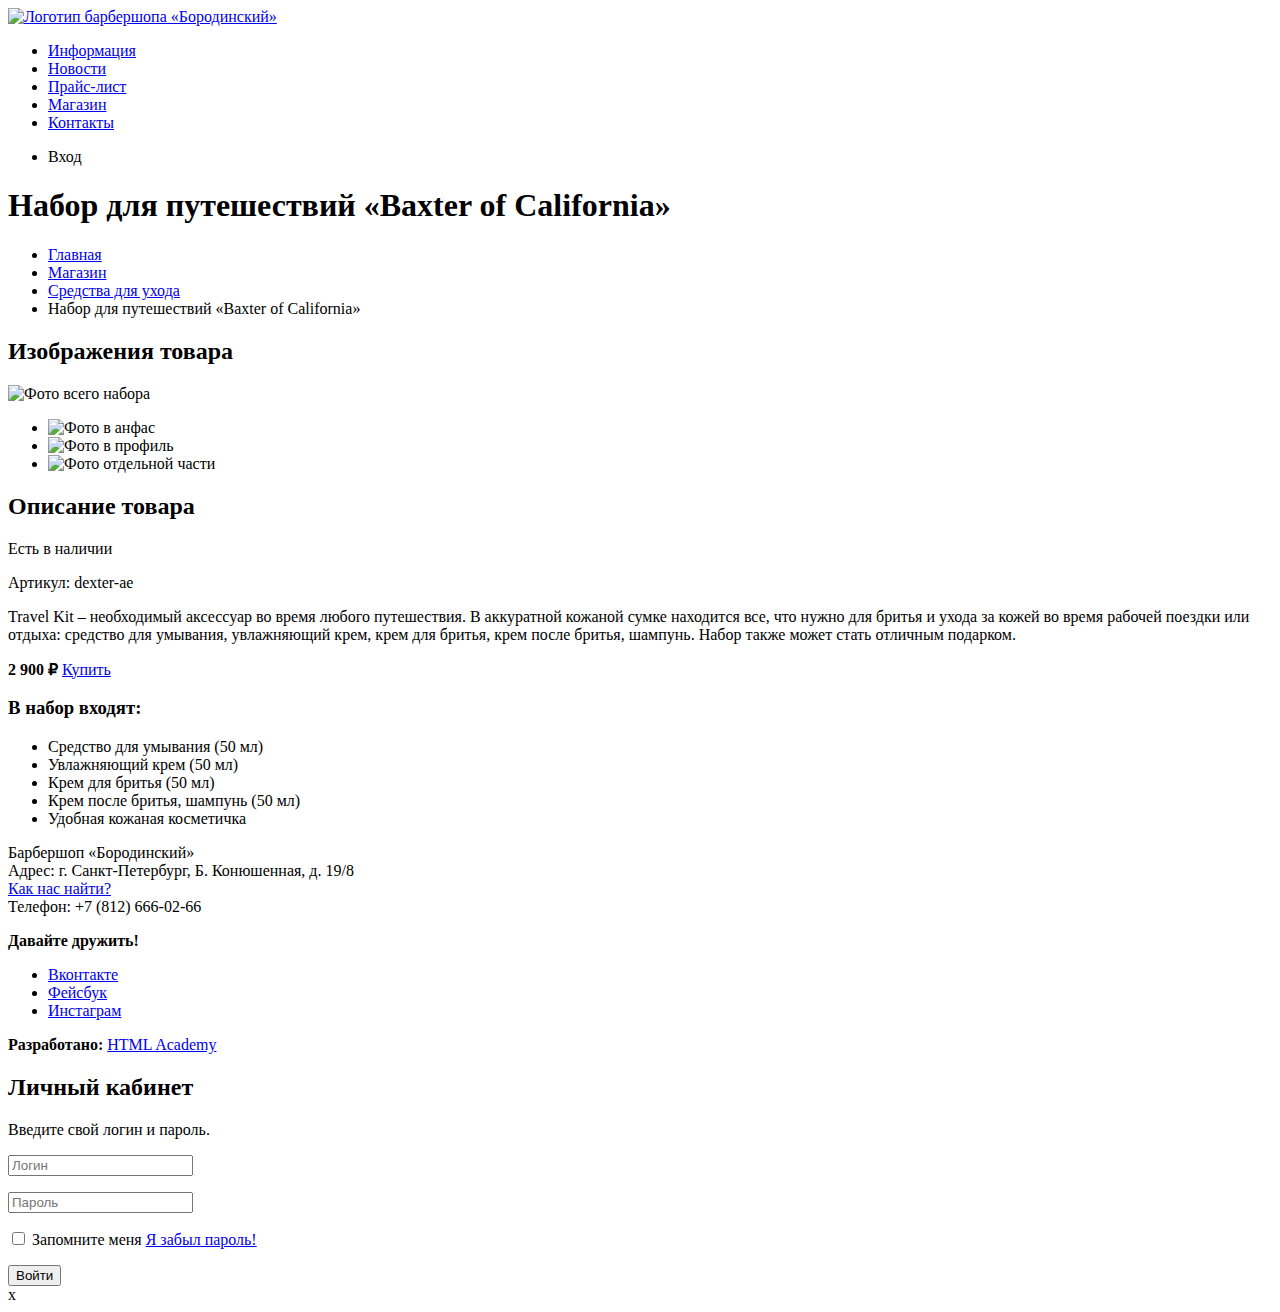
==== catalog-item.html @ 5f7edc68 "Разметка страницы catalog-item.html" ====
<!DOCTYPE html>
<html>
  <head>
    <meta charset="utf-8">
    <title></title>
  </head>
  <body>
    <header class="main-header">
      <nav class="main-navigation">
        <a class="main-header-logo" href="index.html">
          <img src="img/logo.svg" width="111" height="24" alt="Логотип барбершопа «Бородинский»">
        </a>
        <ul class="site-navigation">
          <li><a href="info.html">Информация</a></li>
          <li><a href="news.html">Новости</a></li>
          <li><a href="price.html">Прайс-лист</a></li>
           <li class="site-navigation-current"><a href="catalog.html">Магазин</a></li>
          <li><a href="contacts.html">Контакты</a></li>
        </ul>
        <ul class="user-navigation">
          <li class="login-link">Вход</li>
        </ul>
      </nav>
    </header>
    <main class="container">
      
      <h1 class="page-title">Набор для путешествий «Baxter of California»</h1>
      
      <ul class="breadcrumbs">
        <li><a href="index.html">Главная</a></li>
        <li><a href="#">Магазин</a></li>
        <li><a href="#">Средства для ухода</a></li>
        <li class="breadcrumbs-current">Набор для путешествий «Baxter of California»</li>
      </ul>
      
      <section class="product-photos">
        <h2 class="visually-hidden">Изображения товара</h2>
        <p class="product-photo-full">
          <img src="img/product-big.jpg" width="460" height="498" alt="Фото всего набора">
        </p>
        <ul class="product-photo-preview">
          <li><img src="img/product-small-1.jpg" width="140" height="149" alt="Фото в анфас"></li>
          <li><img src="img/product-small-2.jpg" width="140" height="149" alt="Фото в профиль"></li>
          <li><img src="img/product-small-3.jpg" width="140" height="149" alt="Фото отдельной части"></li>
        </ul>
      </section>
      
      <section class="product-info">
        <h2 class="visually-hidden">Описание товара</h2>
        <p class="product-availability">Есть в наличии</p>
        <p class="product-article">Артикул: dexter-ae</p>
        <p class="product-text">Travel Kit – необходимый аксессуар во время любого путешествия. В аккуратной кожаной сумке находится все, что нужно для бритья и ухода за кожей во время рабочей поездки или отдыха: средство для умывания, увлажняющий крем, крем для бритья, крем после бритья, шампунь. Набор также может стать отличным подарком.</p>
        <p class="product-price">
          <b>2 900 ₽</b>
          <a class="button" href="#">Купить</a>
        </p>
        <h3>В набор входят:</h3>
        <ul>
          <li>Средство для умывания (50 мл)</li>
          <li>Увлажняющий крем (50 мл)</li>
          <li>Крем для бритья (50 мл)</li>
          <li>Крем после бритья, шампунь (50 мл)</li>
          <li>Удобная кожаная косметичка</li>
        </ul>
      </section>
      
      <footer class="main-footer">
        <p class="footer-contacts">
          Барбершоп «Бородинский»<br>
          Адрес: г. Санкт-Петербург, Б. Конюшенная, д. 19/8<br>
          <a href="map.html">Как нас найти?</a><br>
          Телефон: +7 (812) 666-02-66
        </p>
        <div class="footer-social">
          <b>Давайте дружить!</b>
          <ul>
            <li><a class="social-button" href="#">Вконтакте</a></li>
            <li><a class="social-button" href="#">Фейсбук</a></li>
            <li><a class="social-button" href="#">Инстаграм</a></li>
          </ul>
        </div>
        <p class="footer-copyright">
          <b>Разработано:</b> <a class="button" href="https://htmlacademy.ru">HTML Academy</a>
        </p>
      </footer>
      
      <section class="modal modal-login">
        <h2>Личный кабинет</h2>
        <p>Введите свой логин и пароль.</p>
        <form class="login-form" action="https://echo.htmlacademy.ru" method="post">
          <p>
            <input class="login-icon-user" type="text" name="login" placeholder="Логин">
          </p>
          <p>
            <input class="login-icon-password" type="password" name="password" placeholder="Пароль">
          </p>
          <p class="login-password-info">
            <input type="checkbox" name="remember" class="visually-hidden">
            Запомните меня
            <a class="restore" href="#">Я забыл пароль!</a>
          </p>
          <button class="button" type="submit">Войти</button>
        </form>
        <span class="modal-close">x</span>
      </section>
    </main>  
  </body>
</html>
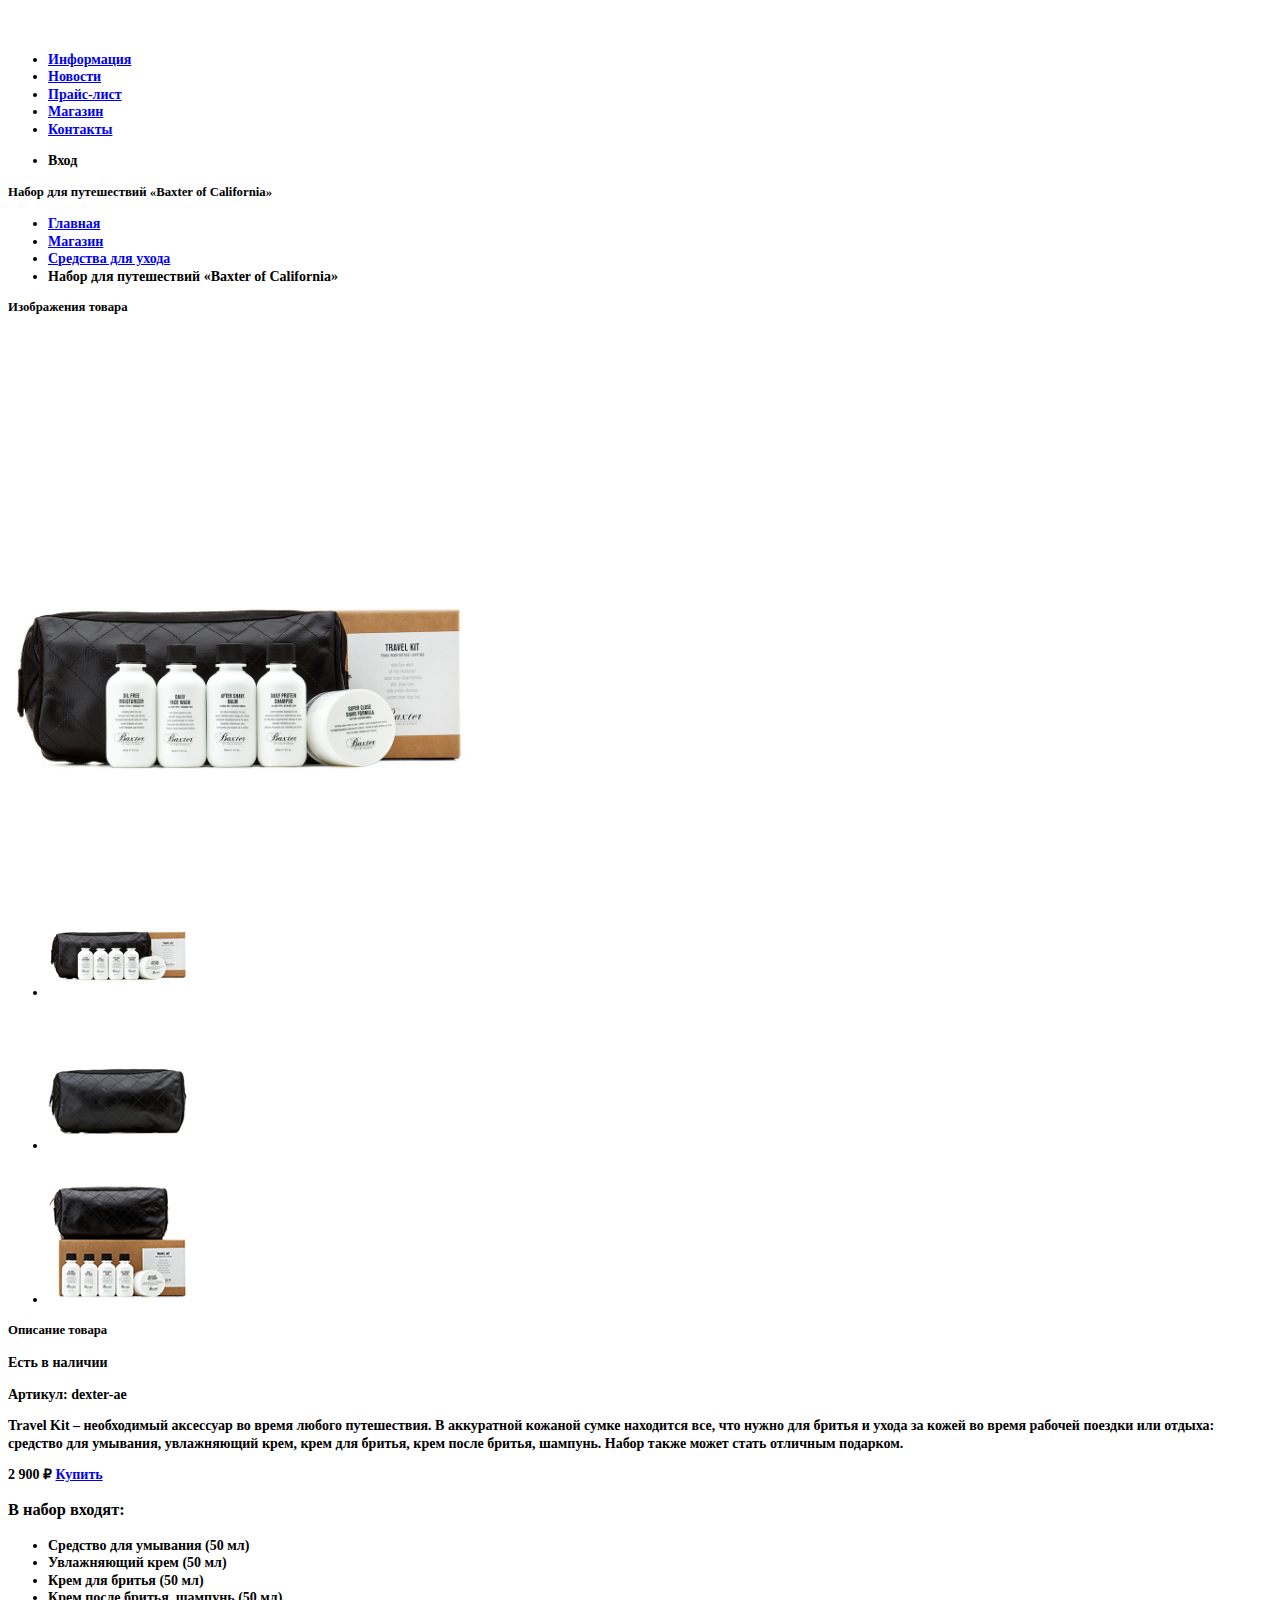
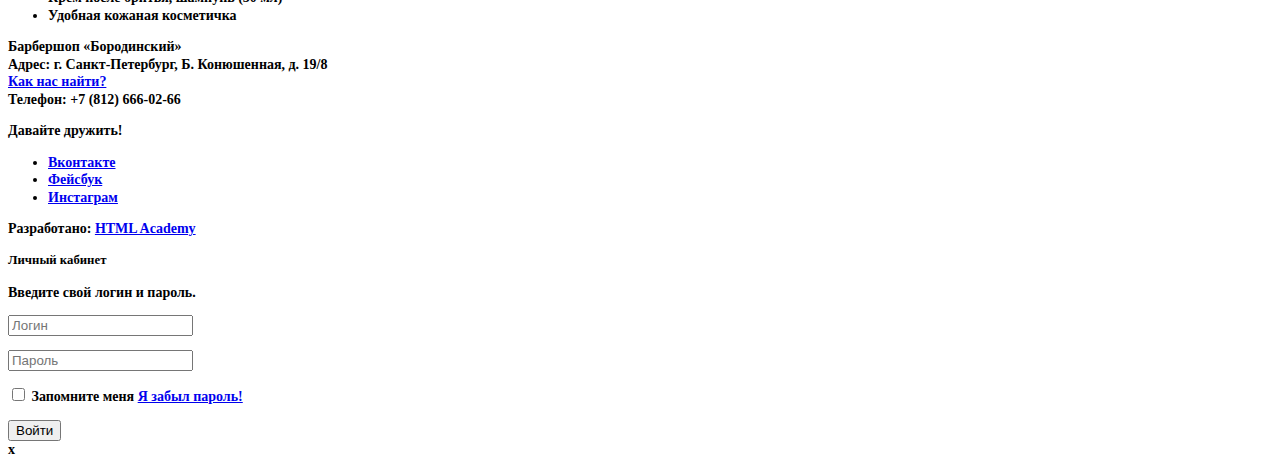
==== commit 4704a498: "задание 3" ====
--- a/catalog-item.html
+++ b/catalog-item.html
@@ -1,8 +1,9 @@
 <!DOCTYPE html>
-<html>
+<html lang="ru">
   <head>
     <meta charset="utf-8">
-    <title></title>
+    <link href="css/style.css" rel="stylesheet">
+    <title>Описание товара</title>
   </head>
   <body>
     <header class="main-header">
@@ -36,12 +37,12 @@
       <section class="product-photos">
         <h2 class="visually-hidden">Изображения товара</h2>
         <p class="product-photo-full">
-          <img src="img/product-big.jpg" width="460" height="498" alt="Фото всего набора">
+          <img src="img/item_1_big.jpg" width="460" height="498" alt="Фото всего набора">
         </p>
         <ul class="product-photo-preview">
-          <li><img src="img/product-small-1.jpg" width="140" height="149" alt="Фото в анфас"></li>
-          <li><img src="img/product-small-2.jpg" width="140" height="149" alt="Фото в профиль"></li>
-          <li><img src="img/product-small-3.jpg" width="140" height="149" alt="Фото отдельной части"></li>
+          <li><img src="img/item_1_small.jpg" width="140" height="149" alt="Фото в анфас"></li>
+          <li><img src="img/item_2_small.jpg" width="140" height="149" alt="Фото в профиль"></li>
+          <li><img src="img/item_3_small.jpg" width="140" height="149" alt="Фото отдельной части"></li>
         </ul>
       </section>
       
--- a/css/style.css
+++ b/css/style.css
@@ -0,0 +1,57 @@
+body {
+	font-size: 14px;
+  	font-family: "PTSans";
+  	color: rgb(0, 0, 0);
+  	font-weight: bold;
+  	line-height: 1.25;
+}
+
+h1, h2 {
+  font-size: 12.757px;
+  font-family: "PTSans";
+  color: rgb(0, 0, 0);
+  font-weight: bold;
+  line-height: 1.4;
+}
+
+.page-title h1 {
+  font-size: 12.757px;
+  font-family: "PTSans";
+  color: rgb(0, 0, 0);
+  font-weight: bold;
+  text-transform: uppercase;
+  line-height: 1.4;
+}
+
+.feature-item h3{
+  font-size: 12.757px;
+  font-family: "PTSans";
+  color: rgb(247, 244, 241);
+  font-weight: bold;
+  line-height: 1.4;
+}
+
+.news h2 {
+  font-size: 12.757px;
+  font-family: "PTSans";
+  color: rgb(0, 0, 0);
+  font-weight: bold;
+  line-height: 1.4;
+}
+
+.gallery h2 {
+  font-size: 12.757px;
+  font-family: "PTSans";
+  color: rgb(0, 0, 0);
+  font-weight: bold;
+  line-height: 1.4;
+}
+
+.appointment h2 {
+  font-size: 12.757px;
+  font-family: "PTSans";
+  color: rgb(0, 0, 0);
+  font-weight: bold;
+  line-height: 1.4;
+}
+
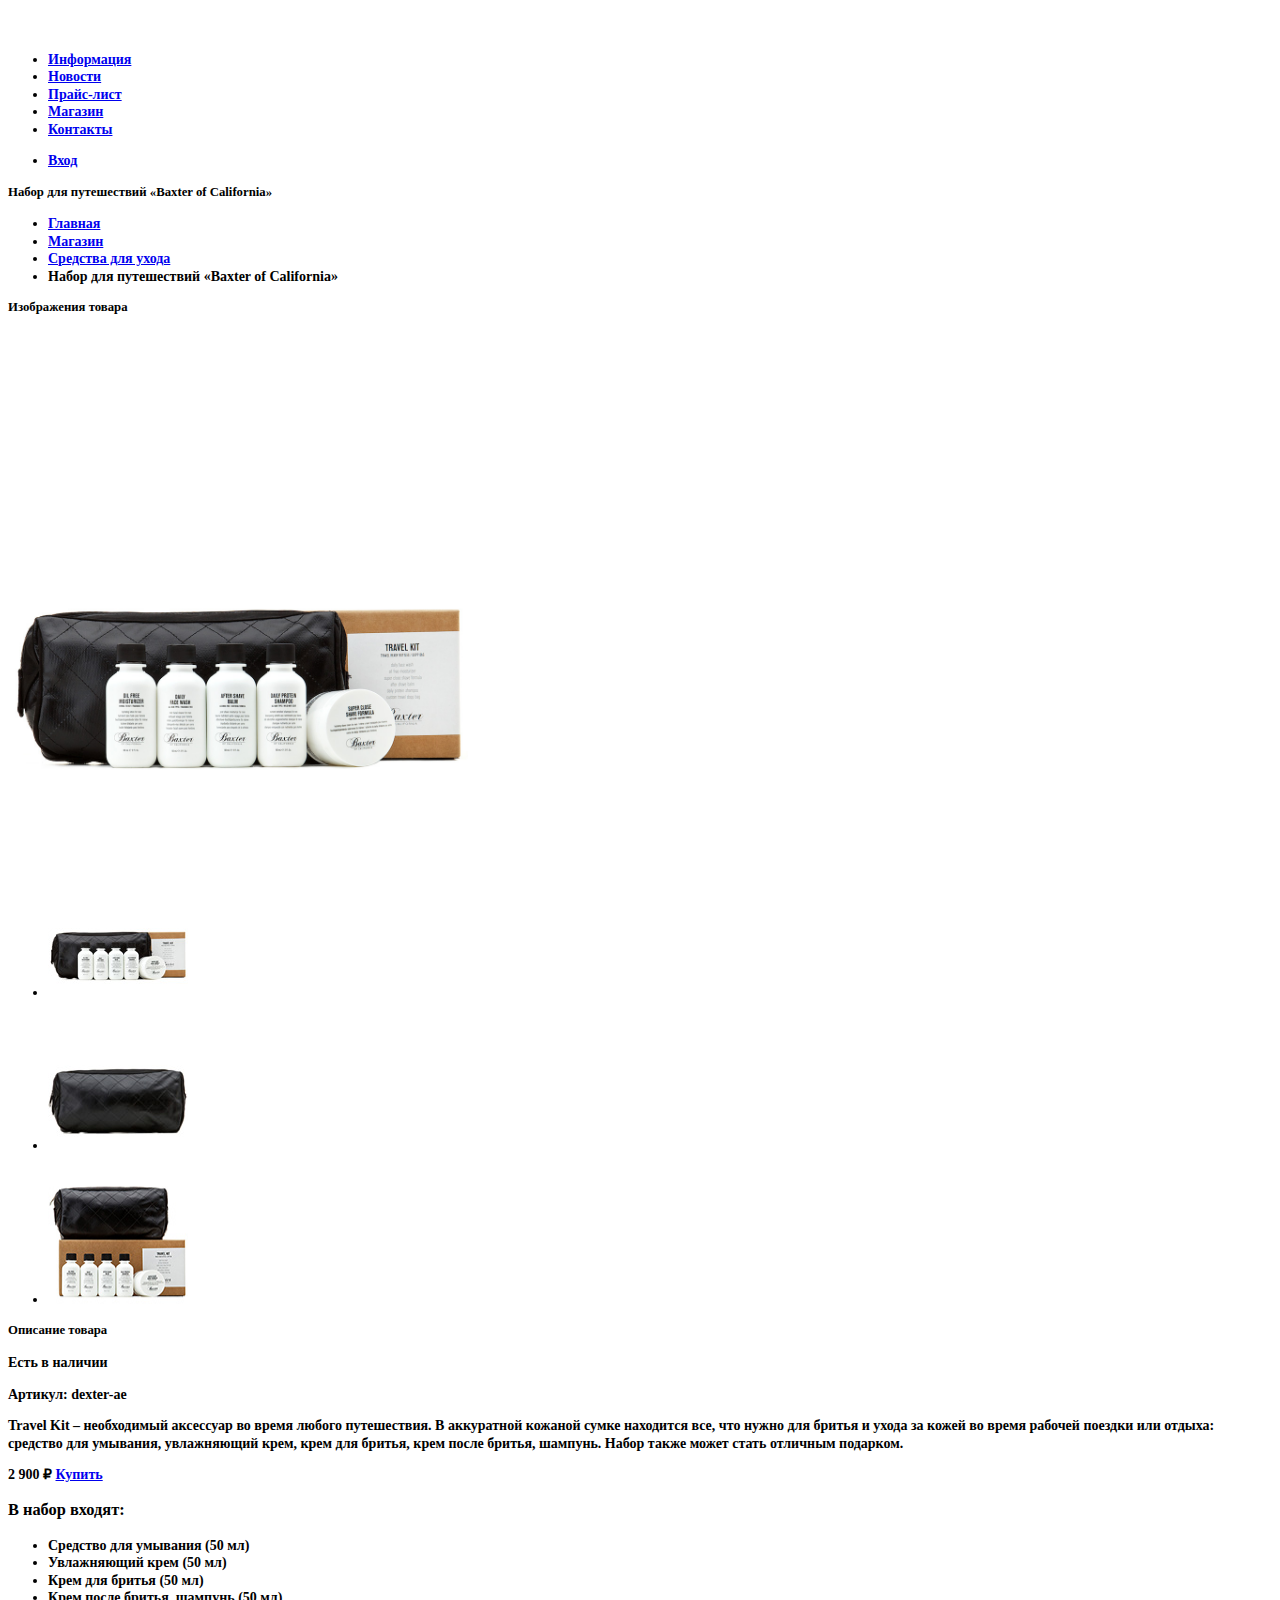
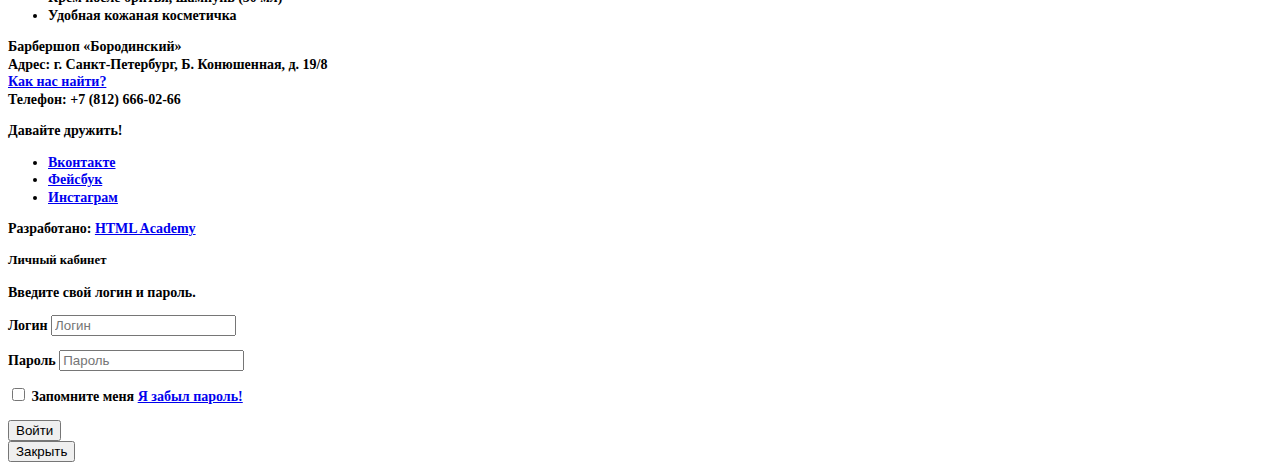
==== commit da23d2e3: "Доступность для барбершопа" ====
--- a/catalog-item.html
+++ b/catalog-item.html
@@ -15,11 +15,13 @@
           <li><a href="info.html">Информация</a></li>
           <li><a href="news.html">Новости</a></li>
           <li><a href="price.html">Прайс-лист</a></li>
-           <li class="site-navigation-current"><a href="catalog.html">Магазин</a></li>
+          <li class="site-navigation-current"><a href="catalog.html">Магазин</a></li>
           <li><a href="contacts.html">Контакты</a></li>
         </ul>
         <ul class="user-navigation">
-          <li class="login-link">Вход</li>
+          <li>
+            <a class="login-link" href="login.html">Вход</a>
+          </li>
         </ul>
       </nav>
     </header>
@@ -90,20 +92,25 @@
         <p>Введите свой логин и пароль.</p>
         <form class="login-form" action="https://echo.htmlacademy.ru" method="post">
           <p>
-            <input class="login-icon-user" type="text" name="login" placeholder="Логин">
+            <label class="visually-hidden" for="user-login">Логин</label>
+            <input class="login-icon-user" id="user-login" type="text" name="login" placeholder="Логин">
           </p>
           <p>
-            <input class="login-icon-password" type="password" name="password" placeholder="Пароль">
+            <label class="visually-hidden" for="user-password">Пароль</label>
+            <input class="login-icon-password" id="user-password" type="password" name="password" placeholder="Пароль">
           </p>
           <p class="login-password-info">
-            <input type="checkbox" name="remember" class="visually-hidden">
-            Запомните меня
+            <label class="login-checkbox">
+              <input type="checkbox" name="remember" class="visually-hidden">
+              <span class="checkbox-indicator"></span>
+              Запомните меня
+            </label>
             <a class="restore" href="#">Я забыл пароль!</a>
           </p>
           <button class="button" type="submit">Войти</button>
         </form>
-        <span class="modal-close">x</span>
+        <button class="modal-close" type="button">Закрыть</button>
       </section>
-    </main>  
+    </main>
   </body>
-</html>
+</html>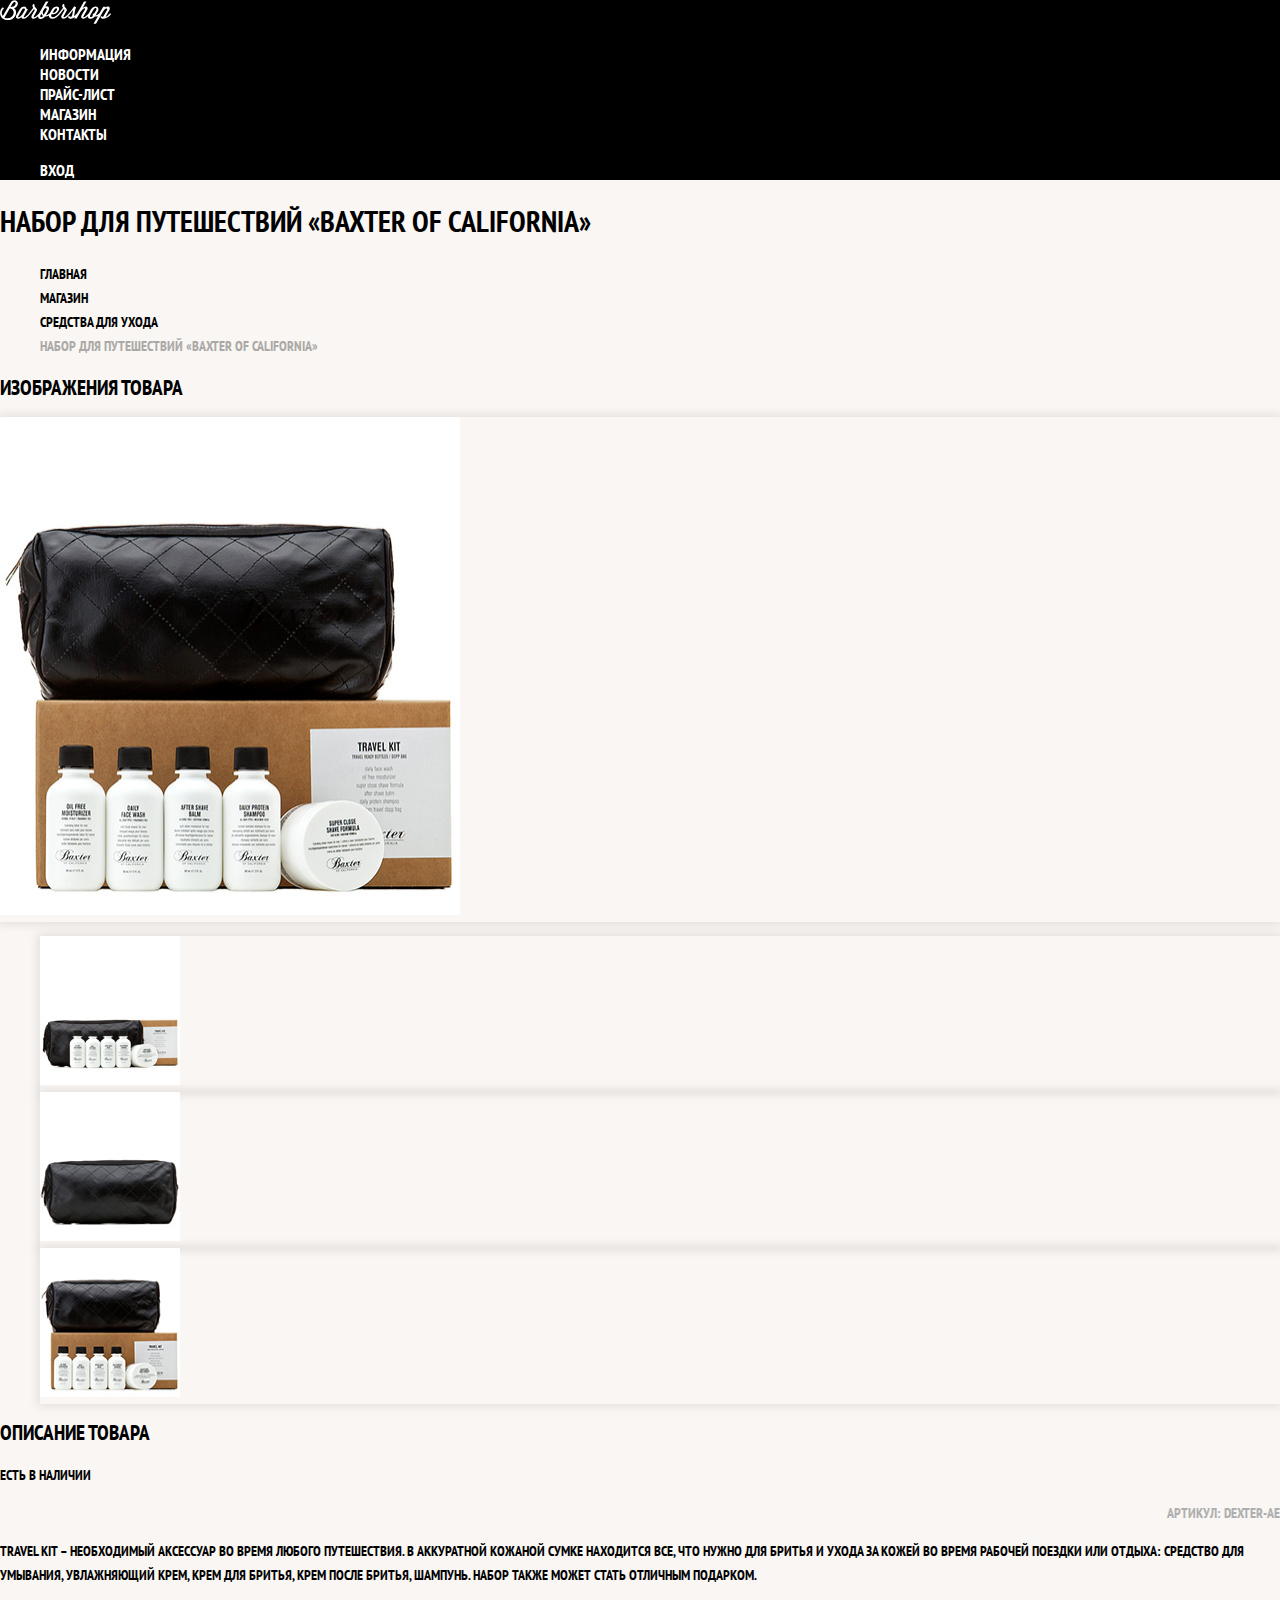
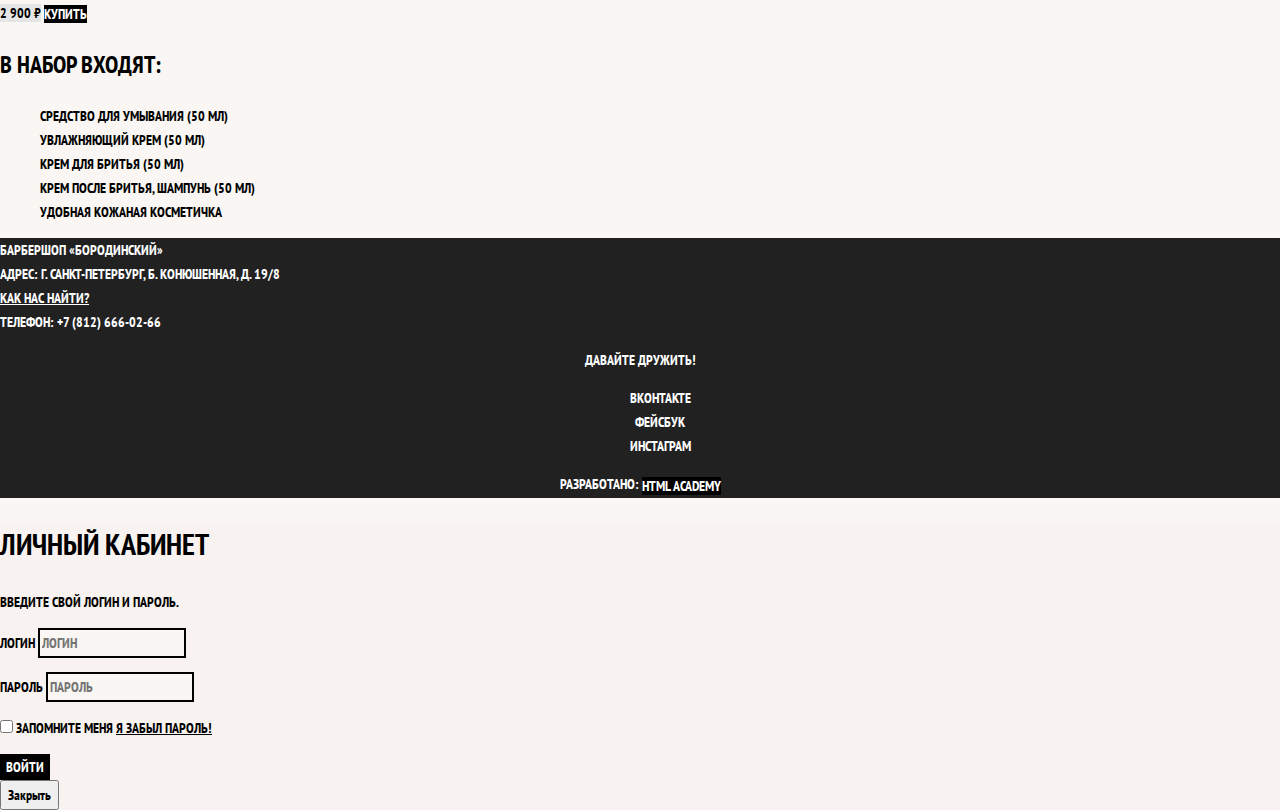
==== commit afc1ae2e: "Базовая разметка барбершопа" ====
--- a/catalog-item.html
+++ b/catalog-item.html
@@ -1,116 +1,129 @@
 <!DOCTYPE html>
 <html lang="ru">
-  <head>
-    <meta charset="utf-8">
-    <link href="css/style.css" rel="stylesheet">
-    <title>Описание товара</title>
-  </head>
-  <body>
-    <header class="main-header">
-      <nav class="main-navigation">
-        <a class="main-header-logo" href="index.html">
-          <img src="img/logo.svg" width="111" height="24" alt="Логотип барбершопа «Бородинский»">
-        </a>
-        <ul class="site-navigation">
-          <li><a href="info.html">Информация</a></li>
-          <li><a href="news.html">Новости</a></li>
-          <li><a href="price.html">Прайс-лист</a></li>
-          <li class="site-navigation-current"><a href="catalog.html">Магазин</a></li>
-          <li><a href="contacts.html">Контакты</a></li>
-        </ul>
-        <ul class="user-navigation">
-          <li>
-            <a class="login-link" href="login.html">Вход</a>
-          </li>
-        </ul>
-      </nav>
-    </header>
-    <main class="container">
-      
-      <h1 class="page-title">Набор для путешествий «Baxter of California»</h1>
-      
-      <ul class="breadcrumbs">
-        <li><a href="index.html">Главная</a></li>
-        <li><a href="#">Магазин</a></li>
-        <li><a href="#">Средства для ухода</a></li>
-        <li class="breadcrumbs-current">Набор для путешествий «Baxter of California»</li>
-      </ul>
-      
-      <section class="product-photos">
-        <h2 class="visually-hidden">Изображения товара</h2>
-        <p class="product-photo-full">
-          <img src="img/item_1_big.jpg" width="460" height="498" alt="Фото всего набора">
-        </p>
-        <ul class="product-photo-preview">
-          <li><img src="img/item_1_small.jpg" width="140" height="149" alt="Фото в анфас"></li>
-          <li><img src="img/item_2_small.jpg" width="140" height="149" alt="Фото в профиль"></li>
-          <li><img src="img/item_3_small.jpg" width="140" height="149" alt="Фото отдельной части"></li>
-        </ul>
-      </section>
-      
-      <section class="product-info">
-        <h2 class="visually-hidden">Описание товара</h2>
-        <p class="product-availability">Есть в наличии</p>
-        <p class="product-article">Артикул: dexter-ae</p>
-        <p class="product-text">Travel Kit – необходимый аксессуар во время любого путешествия. В аккуратной кожаной сумке находится все, что нужно для бритья и ухода за кожей во время рабочей поездки или отдыха: средство для умывания, увлажняющий крем, крем для бритья, крем после бритья, шампунь. Набор также может стать отличным подарком.</p>
-        <p class="product-price">
-          <b>2 900 ₽</b>
-          <a class="button" href="#">Купить</a>
-        </p>
-        <h3>В набор входят:</h3>
-        <ul>
-          <li>Средство для умывания (50 мл)</li>
-          <li>Увлажняющий крем (50 мл)</li>
-          <li>Крем для бритья (50 мл)</li>
-          <li>Крем после бритья, шампунь (50 мл)</li>
-          <li>Удобная кожаная косметичка</li>
-        </ul>
-      </section>
-      
-      <footer class="main-footer">
-        <p class="footer-contacts">
-          Барбершоп «Бородинский»<br>
-          Адрес: г. Санкт-Петербург, Б. Конюшенная, д. 19/8<br>
-          <a href="map.html">Как нас найти?</a><br>
-          Телефон: +7 (812) 666-02-66
-        </p>
-        <div class="footer-social">
-          <b>Давайте дружить!</b>
-          <ul>
-            <li><a class="social-button" href="#">Вконтакте</a></li>
-            <li><a class="social-button" href="#">Фейсбук</a></li>
-            <li><a class="social-button" href="#">Инстаграм</a></li>
-          </ul>
-        </div>
-        <p class="footer-copyright">
-          <b>Разработано:</b> <a class="button" href="https://htmlacademy.ru">HTML Academy</a>
-        </p>
-      </footer>
-      
-      <section class="modal modal-login">
-        <h2>Личный кабинет</h2>
-        <p>Введите свой логин и пароль.</p>
-        <form class="login-form" action="https://echo.htmlacademy.ru" method="post">
-          <p>
-            <label class="visually-hidden" for="user-login">Логин</label>
-            <input class="login-icon-user" id="user-login" type="text" name="login" placeholder="Логин">
-          </p>
-          <p>
-            <label class="visually-hidden" for="user-password">Пароль</label>
-            <input class="login-icon-password" id="user-password" type="password" name="password" placeholder="Пароль">
-          </p>
-          <p class="login-password-info">
-            <label class="login-checkbox">
-              <input type="checkbox" name="remember" class="visually-hidden">
-              <span class="checkbox-indicator"></span>
-              Запомните меня
-            </label>
-            <a class="restore" href="#">Я забыл пароль!</a>
-          </p>
-          <button class="button" type="submit">Войти</button>
-        </form>
-        <button class="modal-close" type="button">Закрыть</button>
-      </section>
-    </main>
-  </body>
-</html>+<head>
+  <meta charset="UTF-8">
+  <title>Барбершоп «Бородинский»</title>
+  <link href="https://fonts.googleapis.com/css?family=PT+Sans+Narrow:400,700&amp;subset=latin,cyrillic" rel="stylesheet">
+  <link href="css/normalize.css" rel="stylesheet">
+  <link href="css/style.css" rel="stylesheet">
+</head>
+
+<body class="inner-page">
+
+<header class="main-header">
+  <nav class="main-navigation">
+    <a class="main-header-logo" href="index.html">
+      <img src="img/logo.svg" width="111" height="24" alt="Логотип барбершопа «Бородинский»">
+    </a>
+    <ul class="site-navigation">
+      <li><a href="info.html">Информация</a></li>
+      <li><a href="news.html">Новости</a></li>
+      <li><a href="price.html">Прайс-лист</a></li>
+      <li class="site-navigation-current"><a href="catalog.html">Магазин</a></li>
+      <li><a href="contacts.html">Контакты</a></li>
+    </ul>
+    <ul class="user-navigation">
+      <li><a class="login-link" href="login.html">Вход</a></li>
+    </ul>
+  </nav>
+</header>
+
+<main class="container">
+
+  <h1 class="page-title">Набор для путешествий «Baxter of California»</h1>
+
+  <ul class="breadcrumbs">
+    <li><a href="index.html">Главная</a></li>
+    <li><a href="#">Магазин</a></li>
+    <li><a href="#">Средства для ухода</a></li>
+    <li class="breadcrumbs-current">Набор для путешествий «Baxter of California»</li>
+  </ul>
+
+  <section class="product-photos">
+    <h2 class="visually-hidden">Изображения товара</h2>
+    <p class="product-photo-full">
+      <img src="img/product-big-3.jpg" width="460" height="498" alt="Фото всего набора">
+    </p>
+    <ul class="product-photo-preview">
+      <li>
+        <img src="img/product-small-1.jpg" width="140" height="149" alt="Фото в анфас">
+      </li>
+      <li>
+        <img src="img/product-small-2.jpg" width="140" height="149" alt="Фото в профиль">
+      </li>
+      <li>
+        <img src="img/product-small-3.jpg" width="140" height="149" alt="Фото отдельной части">
+      </li>
+    </ul>
+  </section>
+
+  <section class="product-info">
+    <h2 class="visually-hidden">Описание товара</h2>
+    <div class="product-description">
+      <p class="product-availability">Есть в наличии</p>
+      <p class="product-article">Артикул: dexter-ae</p>
+    </div>
+    <p class="product-text">Travel Kit – необходимый аксессуар во время любого путешествия. В аккуратной кожаной сумке находится все, что нужно для бритья и ухода за кожей во время рабочей поездки или отдыха: средство для умывания, увлажняющий крем, крем для бритья, крем после бритья, шампунь. Набор также может стать отличным подарком.</p>
+    <p class="product-price">
+      <b>2 900 ₽</b>
+      <a class="button" href="#">Купить</a>
+    </p>
+    <h3>В набор входят:</h3>
+    <ul>
+      <li>Средство для умывания (50 мл)</li>
+      <li>Увлажняющий крем (50 мл)</li>
+      <li>Крем для бритья (50 мл)</li>
+      <li>Крем после бритья, шампунь (50 мл)</li>
+      <li>Удобная кожаная косметичка</li>
+    </ul>
+  </section>
+
+</main>
+
+<footer class="main-footer">
+  <p class="footer-contacts">
+    Барбершоп «Бородинский»<br>
+    Адрес: г. Санкт-Петербург, Б. Конюшенная, д. 19/8<br>
+    <a href="map.html">Как нас найти?</a><br>
+    Телефон: +7 (812) 666-02-66
+  </p>
+  <div class="footer-social">
+    <b>Давайте дружить!</b>
+    <ul>
+      <li><a class="social-button" href="#">Вконтакте</a></li>
+      <li><a class="social-button" href="#">Фейсбук</a></li>
+      <li><a class="social-button" href="#">Инстаграм</a></li>
+    </ul>
+  </div>
+  <p class="footer-copyright">
+    <b>Разработано:</b> <a class="button" href="https://htmlacademy.ru">HTML Academy</a>
+  </p>
+</footer>
+
+<section class="modal modal-login">
+  <h2>Личный кабинет</h2>
+  <p>Введите свой логин и пароль.</p>
+  <form class="login-form" action="https://echo.htmlacademy.ru" method="post">
+    <p>
+      <label class="visually-hidden" for="user-login">Логин</label>
+      <input class="login-icon-user" id="user-login" type="text" name="login" placeholder="Логин">
+    </p>
+    <p>
+      <label class="visually-hidden" for="user-password">Пароль</label>
+      <input class="login-icon-password" id="user-password" type="password" name="password" placeholder="Пароль">
+    </p>
+    <p class="login-password-info">
+      <label class="login-checkbox">
+        <input type="checkbox" name="remember" class="visually-hidden">
+        <span class="checkbox-indicator"></span>
+        Запомните меня
+      </label>
+      <a class="restore" href="#">Я забыл пароль!</a>
+    </p>
+    <button class="button" type="submit">Войти</button>
+  </form>
+  <button class="modal-close" type="button">Закрыть</button>
+</section>
+
+</body>
+</html>
--- a/css/style.css
+++ b/css/style.css
@@ -1,57 +1,357 @@
 body {
-	font-size: 14px;
-  	font-family: "PTSans";
-  	color: rgb(0, 0, 0);
-  	font-weight: bold;
-  	line-height: 1.25;
-}
-
-h1, h2 {
-  font-size: 12.757px;
-  font-family: "PTSans";
-  color: rgb(0, 0, 0);
-  font-weight: bold;
-  line-height: 1.4;
-}
-
-.page-title h1 {
-  font-size: 12.757px;
-  font-family: "PTSans";
-  color: rgb(0, 0, 0);
-  font-weight: bold;
+  margin: 0;
+  padding: 0;
+
+  font-family: "PT Sans Narrow", Arial, sans-serif;
+  font-size: 14px;
+  line-height: 24px;
+  font-weight: 700;
+  color: #ffffff;
   text-transform: uppercase;
-  line-height: 1.4;
-}
-
-.feature-item h3{
-  font-size: 12.757px;
-  font-family: "PTSans";
-  color: rgb(247, 244, 241);
-  font-weight: bold;
-  line-height: 1.4;
-}
-
-.news h2 {
-  font-size: 12.757px;
-  font-family: "PTSans";
-  color: rgb(0, 0, 0);
-  font-weight: bold;
-  line-height: 1.4;
-}
-
-.gallery h2 {
-  font-size: 12.757px;
-  font-family: "PTSans";
-  color: rgb(0, 0, 0);
-  font-weight: bold;
-  line-height: 1.4;
-}
-
-.appointment h2 {
-  font-size: 12.757px;
-  font-family: "PTSans";
-  color: rgb(0, 0, 0);
-  font-weight: bold;
-  line-height: 1.4;
-}
-
+  
+  background-color: #000000;
+  background-image: url("img/bg.jpg");
+  background-position: top center;
+  background-repeat: no-repeat;
+}
+
+.inner-page {
+  color: #000000;
+
+  background-color: #f9f6f3;
+  background-image: url("img/pattern-light.jpg");
+  background-position: 0 0;
+  background-repeat: repeat;
+}
+
+a {
+  text-decoration: none;
+}
+
+.button {
+  font: inherit;
+
+  text-align: center;
+  color: #ffffff;
+  vertical-align: middle;
+  text-transform: uppercase;
+
+  background-color: #000000;
+  border: none;
+}
+
+.button:hover,
+.button:focus,
+.button:active {
+  background-color: #663d15;
+}
+
+.main-navigation {
+  font-size: 16px;
+  line-height: 20px;
+  color: #ffffff;
+
+  background-color: #000000;
+}
+
+.site-navigation,
+.user-navigation {
+  list-style: none;
+}
+
+.site-navigation a,
+.user-navigation a {
+  color: #ffffff;
+}
+
+.site-navigation a:hover,
+.site-navigation a:focus,
+.user-navigation a:hover,
+.user-navigation a:focus {
+  background-color: #242424;
+}
+
+.features-list {
+  list-style: none;
+}
+
+.feature-item {
+  text-align: center;
+}
+
+.feature-item h3 {
+  font-size: 30px;
+  line-height: 42px;
+}
+
+.index-columns {
+  color: #000000;
+
+  background-color: #f8f5f2;
+  background-image: url("img/pattern-light.jpg");
+  background-position: 0 0;
+  background-repeat: repeat;
+}
+
+.index-columns h2 {
+  font-size: 30px;
+  line-height: 42px;
+}
+
+.news-list {
+  list-style: none;
+}
+
+.news-item time {
+  text-transform: none;
+}
+
+.gallery-content {
+  background-color: #cccccc;
+  border: 7px solid #ffffff;
+}
+
+.appointment-item input {
+  font: inherit;
+
+  background-color: transparent;
+  border: 2px solid #000000;
+}
+
+.appointment-item input:focus {
+  border-color: #663d15;
+}
+
+.page-title {
+  font-size: 30px;
+  line-height: 42px;
+}
+
+.breadcrumbs {
+  list-style: none;
+}
+
+.breadcrumbs a {
+  color: #000000;
+}
+
+.breadcrumbs a:hover,
+.breadcrumbs a:focus {
+  text-decoration: underline;
+}
+
+.breadcrumbs-current {
+  color: #aba9a7;
+}
+
+.filter fieldset {
+  border: none;
+}
+
+.filter legend {
+  font-size: 24px;
+  line-height: 30px;
+}
+
+.filter ul {
+  list-style: none;
+  line-height: 18px;
+}
+
+.filter-input:hover + label,
+.filter-input:focus + label {
+  color: #663d15;
+}
+
+.filter-input:disabled + label {
+  color: #000000;
+
+  opacity: 0.5;
+}
+
+.catalog-list {
+  list-style: none;
+}
+
+.catalog-item {
+  background-color: #f8f8f8;
+  box-shadow: 0 0 10px rgba(0, 0, 0, 0.1);
+}
+
+.catalog-item:hover {
+  box-shadow: 0 0 10px rgba(0, 0, 0, 0.2);
+}
+
+.catalog-item a {
+  color: #000000;
+}
+
+.catalog-item h3 {
+  font-size: 14px;
+  line-height: 18px;
+}
+
+.catalog-category {
+  text-transform: none;
+}
+
+.catalog-item-price b {
+  font-size: 14px;
+  line-height: 20px;
+  text-align: center;
+
+  background-color: #e5e5e5;
+}
+
+.catalog-item-price .button {
+  line-height: 20px;
+  color: #ffffff;
+}
+
+.pagination-list {
+  list-style: none;
+}
+
+.pagination-item a {
+  color: #ffffff;
+
+  background-color: #000000;
+}
+
+.pagination-item a:hover,
+.pagination-item a:focus,
+.pagination-item a:active {
+  background-color: #663d15;
+}
+
+.pagination-item-current a {
+  color: #000000;
+
+  background-color: #ffffff;
+}
+
+.pagination-item-current a:hover,
+.pagination-item-current a:focus,
+.pagination-item-current a:active {
+  color: #000000;
+
+  background-color: #ffffff;
+}
+
+.product-photo-preview {
+  list-style: none;
+}
+
+.product-photo-preview li {
+  box-shadow: 0 0 10px 2px rgba(0, 0, 0, 0.1);
+}
+
+.product-photo-full {
+  box-shadow: 0 0 10px 2px rgba(0, 0, 0, 0.1);
+}
+
+.product-article {
+  text-align: right;
+  color: #aeaeae;
+}
+
+.product-price b {
+  line-height: 20px;
+  text-align: center;
+
+  background-color: #e5e5e5;
+}
+
+.product-info h3 {
+  font-size: 24px;
+  line-height: 30px;
+}
+
+.product-info ul {
+  list-style: none;
+}
+
+.main-footer {
+  color: #ffffff;
+
+  background-color: #212121;
+  background-image: url("img/pattern-dark.jpg");
+  background-position: 0 0;
+  background-repeat: repeat;
+}
+
+.footer-contacts a {
+  color: #ffffff;
+  text-decoration: underline;
+}
+
+.footer-contacts a:hover,
+.footer-contacts a:focus {
+  text-decoration: none;
+}
+
+.footer-social {
+  text-align: center;
+}
+
+.footer-social ul {
+  list-style: none;
+}
+
+.social-button {
+  color: #ffffff;
+}
+
+.footer-copyright {
+  text-align: center;
+}
+
+.footer-copyright .button:hover,
+.footer-copyright .button:focus {
+  color: #000000;
+
+  background-color: #ffffff;
+}
+
+.modal {
+  color: #000000;
+
+  background-color: #f8f3f0;
+  background-image: url("img/pattern-light.jpg");
+  background-position: 0 0;
+  background-repeat: repeat;
+}
+
+.modal h2 {
+  font-size: 30px;
+  line-height: 42px;
+}
+
+.login-form input[type="text"],
+.login-form input[type="password"] {
+  font: inherit;
+  color: #000000;
+  text-transform: uppercase;
+
+  background-color: #f9f6f3;
+  border: 2px solid #000000;
+}
+
+.login-form input:focus {
+  border-color: #663d15;
+}
+
+.login-checkbox:hover,
+.login-checkbox:focus {
+  color: #663d15;
+}
+
+.restore {
+  color: #000000;
+  text-decoration: underline;
+}
+
+.restore:hover,
+.restore:focus {
+  text-decoration: none;
+}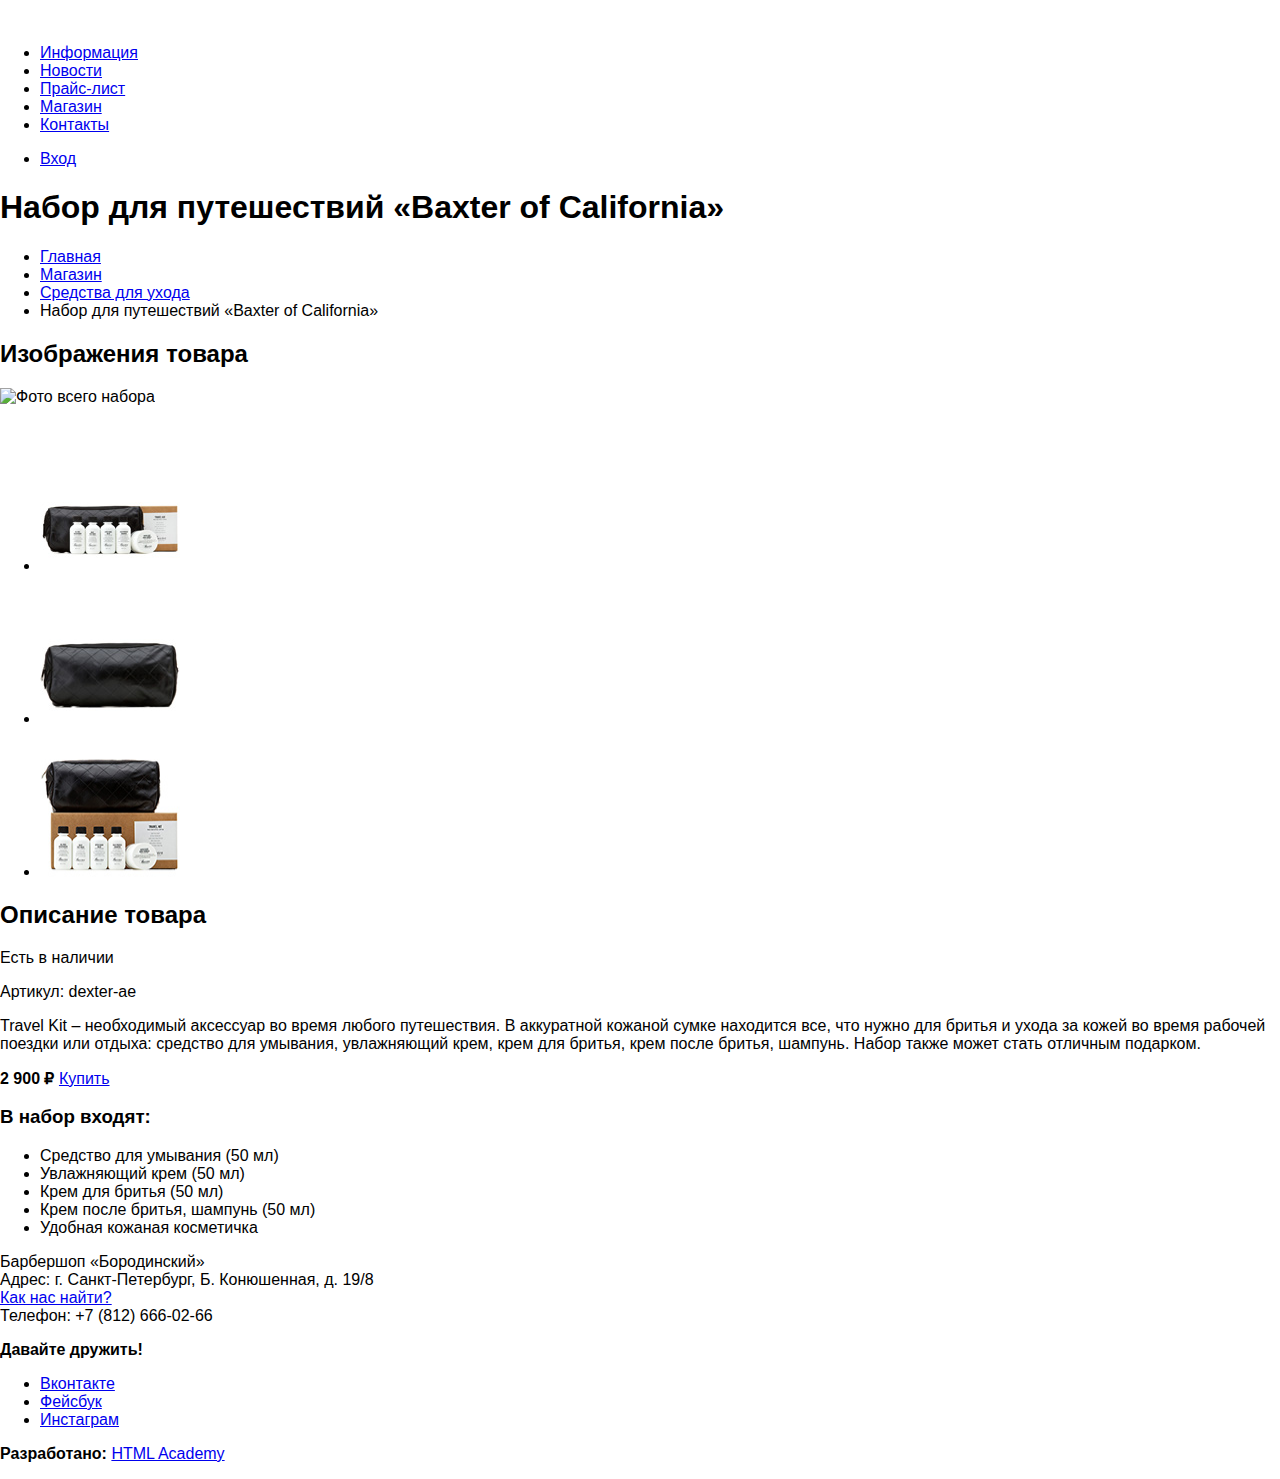
==== commit 2da7be94: "Сетка барбершопа как в демках" ====
--- a/catalog-item.html
+++ b/catalog-item.html
@@ -5,13 +5,12 @@
   <title>Барбершоп «Бородинский»</title>
   <link href="https://fonts.googleapis.com/css?family=PT+Sans+Narrow:400,700&amp;subset=latin,cyrillic" rel="stylesheet">
   <link href="css/normalize.css" rel="stylesheet">
-  <link href="css/style.css" rel="stylesheet">
 </head>
 
 <body class="inner-page">
 
 <header class="main-header">
-  <nav class="main-navigation">
+  <nav class="main-navigation container">
     <a class="main-header-logo" href="index.html">
       <img src="img/logo.svg" width="111" height="24" alt="Логотип барбершопа «Бородинский»">
     </a>
@@ -39,49 +38,53 @@
     <li class="breadcrumbs-current">Набор для путешествий «Baxter of California»</li>
   </ul>
 
-  <section class="product-photos">
-    <h2 class="visually-hidden">Изображения товара</h2>
-    <p class="product-photo-full">
-      <img src="img/product-big-3.jpg" width="460" height="498" alt="Фото всего набора">
-    </p>
-    <ul class="product-photo-preview">
-      <li>
-        <img src="img/product-small-1.jpg" width="140" height="149" alt="Фото в анфас">
-      </li>
-      <li>
-        <img src="img/product-small-2.jpg" width="140" height="149" alt="Фото в профиль">
-      </li>
-      <li>
-        <img src="img/product-small-3.jpg" width="140" height="149" alt="Фото отдельной части">
-      </li>
-    </ul>
-  </section>
+  <div class="catalog-columns">
 
-  <section class="product-info">
-    <h2 class="visually-hidden">Описание товара</h2>
-    <div class="product-description">
-      <p class="product-availability">Есть в наличии</p>
-      <p class="product-article">Артикул: dexter-ae</p>
-    </div>
-    <p class="product-text">Travel Kit – необходимый аксессуар во время любого путешествия. В аккуратной кожаной сумке находится все, что нужно для бритья и ухода за кожей во время рабочей поездки или отдыха: средство для умывания, увлажняющий крем, крем для бритья, крем после бритья, шампунь. Набор также может стать отличным подарком.</p>
-    <p class="product-price">
-      <b>2 900 ₽</b>
-      <a class="button" href="#">Купить</a>
-    </p>
-    <h3>В набор входят:</h3>
-    <ul>
-      <li>Средство для умывания (50 мл)</li>
-      <li>Увлажняющий крем (50 мл)</li>
-      <li>Крем для бритья (50 мл)</li>
-      <li>Крем после бритья, шампунь (50 мл)</li>
-      <li>Удобная кожаная косметичка</li>
-    </ul>
-  </section>
-
+    <section class="product-photos">
+      <h2 class="visually-hidden">Изображения товара</h2>
+      <p class="product-photo-full">
+        <img src="img/product-big.jpg" width="460" height="498" alt="Фото всего набора">
+      </p>
+      <ul class="product-photo-preview">
+        <li>
+          <img src="img/product-small-1.jpg" width="140" height="149" alt="Фото в анфас">
+        </li>
+        <li>
+          <img src="img/product-small-2.jpg" width="140" height="149" alt="Фото в профиль">
+        </li>
+        <li>
+          <img src="img/product-small-3.jpg" width="140" height="149" alt="Фото отдельной части">
+        </li>
+      </ul>
+    </section>
+  
+    <section class="product-info">
+      <h2 class="visually-hidden">Описание товара</h2>
+      <div class="product-description">
+        <p class="product-availability">Есть в наличии</p>
+        <p class="product-article">Артикул: dexter-ae</p>
+      </div>
+      <p class="product-text">Travel Kit – необходимый аксессуар во время любого путешествия. В аккуратной кожаной сумке находится все, что нужно для бритья и ухода за кожей во время рабочей поездки или отдыха: средство для умывания, увлажняющий крем, крем для бритья, крем после бритья, шампунь. Набор также может стать отличным подарком.</p>
+      <p class="product-price">
+        <b>2 900 ₽</b>
+        <a class="button" href="#">Купить</a>
+      </p>
+      <h3>В набор входят:</h3>
+      <ul>
+        <li>Средство для умывания (50 мл)</li>
+        <li>Увлажняющий крем (50 мл)</li>
+        <li>Крем для бритья (50 мл)</li>
+        <li>Крем после бритья, шампунь (50 мл)</li>
+        <li>Удобная кожаная косметичка</li>
+      </ul>
+    </section>
+  </div>
+    
 </main>
 
 <footer class="main-footer">
-  <p class="footer-contacts">
+  <div class="container">
+    <p class="footer-contacts">
     Барбершоп «Бородинский»<br>
     Адрес: г. Санкт-Петербург, Б. Конюшенная, д. 19/8<br>
     <a href="map.html">Как нас найти?</a><br>
@@ -98,32 +101,8 @@
   <p class="footer-copyright">
     <b>Разработано:</b> <a class="button" href="https://htmlacademy.ru">HTML Academy</a>
   </p>
+  </div>
 </footer>
-
-<section class="modal modal-login">
-  <h2>Личный кабинет</h2>
-  <p>Введите свой логин и пароль.</p>
-  <form class="login-form" action="https://echo.htmlacademy.ru" method="post">
-    <p>
-      <label class="visually-hidden" for="user-login">Логин</label>
-      <input class="login-icon-user" id="user-login" type="text" name="login" placeholder="Логин">
-    </p>
-    <p>
-      <label class="visually-hidden" for="user-password">Пароль</label>
-      <input class="login-icon-password" id="user-password" type="password" name="password" placeholder="Пароль">
-    </p>
-    <p class="login-password-info">
-      <label class="login-checkbox">
-        <input type="checkbox" name="remember" class="visually-hidden">
-        <span class="checkbox-indicator"></span>
-        Запомните меня
-      </label>
-      <a class="restore" href="#">Я забыл пароль!</a>
-    </p>
-    <button class="button" type="submit">Войти</button>
-  </form>
-  <button class="modal-close" type="button">Закрыть</button>
-</section>
 
 </body>
 </html>
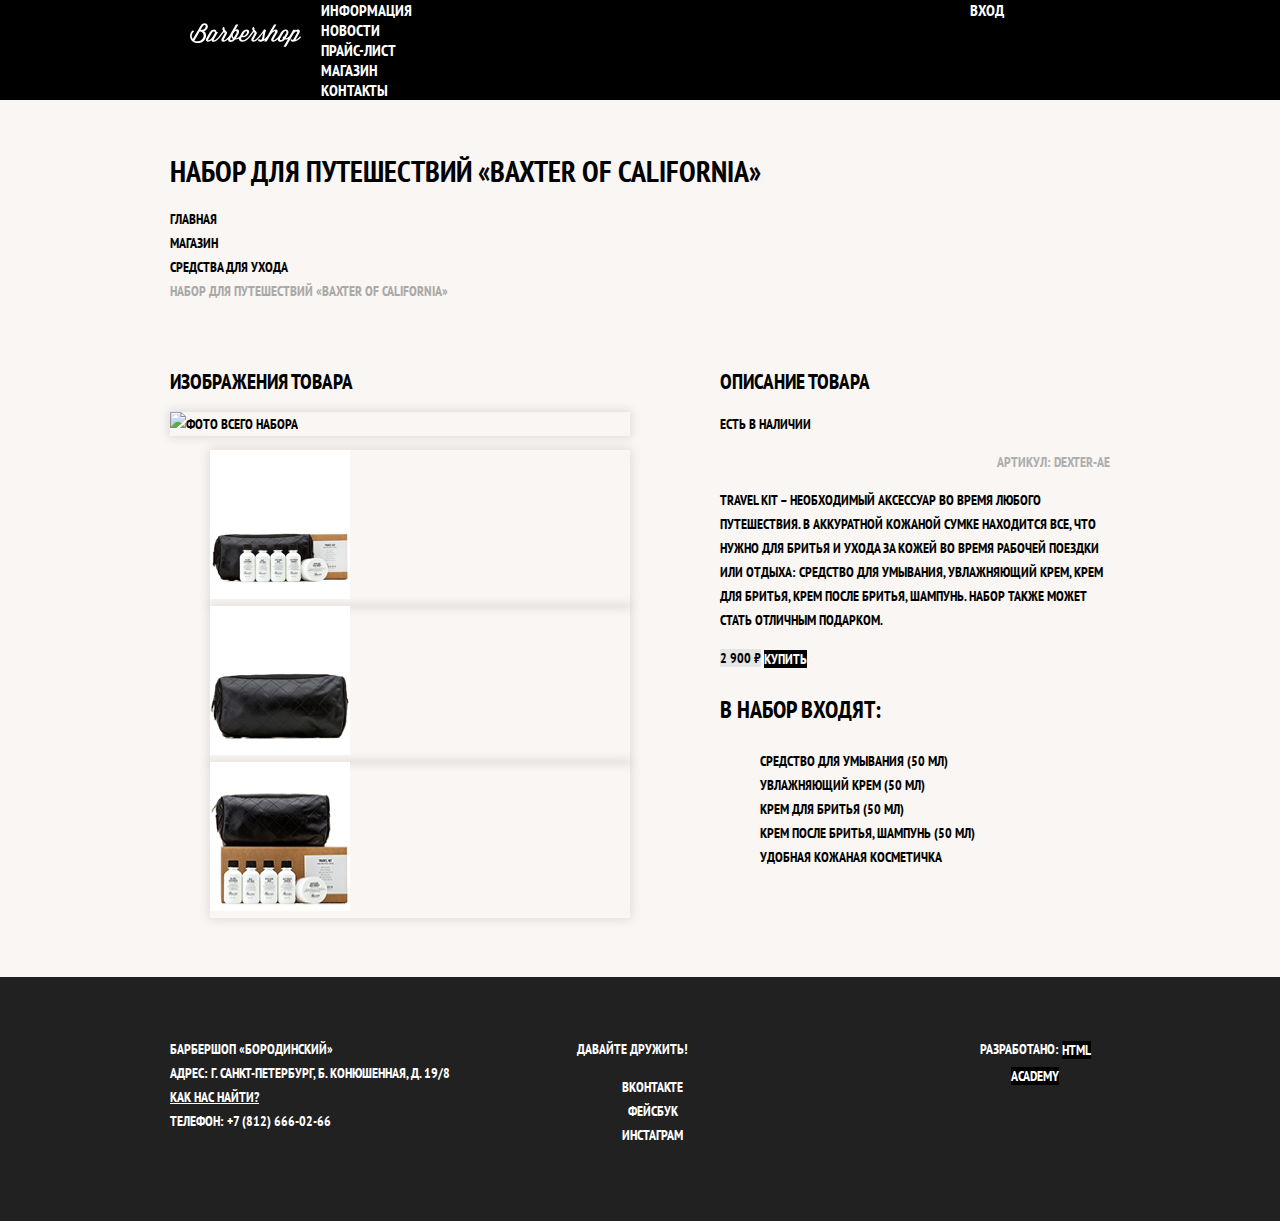
==== commit beb0b9ae: "Поправил барбершоп" ====
--- a/catalog-item.html
+++ b/catalog-item.html
@@ -5,6 +5,7 @@
   <title>Барбершоп «Бородинский»</title>
   <link href="https://fonts.googleapis.com/css?family=PT+Sans+Narrow:400,700&amp;subset=latin,cyrillic" rel="stylesheet">
   <link href="css/normalize.css" rel="stylesheet">
+  <link href="css/style.css" rel="stylesheet">
 </head>
 
 <body class="inner-page">
--- a/css/style.css
+++ b/css/style.css
@@ -0,0 +1,480 @@
+body {
+  margin: 0;
+  padding: 0;
+
+  font-family: "PT Sans Narrow", Arial, sans-serif;
+  font-size: 14px;
+  line-height: 24px;
+  font-weight: 700;
+  color: #ffffff;
+  text-transform: uppercase;
+
+  background-color: #000000;
+  background-image: url("img/bg.jpg");
+  background-position: top center;
+  background-repeat: no-repeat;
+}
+
+.inner-page {
+  color: #000000;
+
+  background-color: #f9f6f3;
+  background-image: url("img/pattern-light.jpg");
+  background-position: 0 0;
+  background-repeat: repeat;
+}
+
+.main-header {
+  margin-bottom: 75px;
+}
+
+.inner-page .main-header {
+  margin-bottom: 50px;
+
+  background-color: #000000;
+}
+
+a {
+  text-decoration: none;
+}
+
+.button {
+  font: inherit;
+
+  text-align: center;
+  color: #ffffff;
+  vertical-align: middle;
+  text-transform: uppercase;
+
+  background-color: #000000;
+  border: none;
+}
+
+.button:hover,
+.button:focus,
+.button:active {
+  background-color: #663d15;
+}
+
+.main-navigation {
+  display: flex;
+  flex-direction: column;
+  align-items: center;
+  
+  font-size: 16px;
+  line-height: 20px;
+  color: #ffffff;
+
+  background-color: transparent;
+}
+
+.inner-page .main-navigation {
+  display: flex;
+  align-items: flex-start;
+  flex-direction: row;
+}
+
+.main-header-logo {
+  order: 2;
+  width: 368px;
+  height: 153px;
+}
+
+.inner-page .main-header-logo {
+  order: 0;
+
+  width: 111px;
+  height: 24px;
+  padding: 23px 20px;
+}
+
+.main-navigation-wrapper {
+  width: 100%;
+  margin-bottom: 60px;
+  
+  background-color: #000000;
+}
+
+.main-navigation-wrapper .container {
+  display: flex;
+  justify-content: space-between;
+}
+
+
+.site-navigation,
+.user-navigation {
+  list-style: none;
+  margin: 0;
+  padding: 0;
+}
+
+.site-navigation {
+  width: 620px;
+}
+
+.user-navigation {
+  width: 140px;
+}
+
+.inner-page .user-navigation {
+  margin-left: auto;
+}
+
+.site-navigation a,
+.user-navigation a {
+  color: #ffffff;
+}
+
+.site-navigation a:hover,
+.site-navigation a:focus,
+.user-navigation a:hover,
+.user-navigation a:focus {
+  background-color: #242424;
+}
+
+.container {
+  width: 940px;
+  margin: 0 auto;
+  padding: 0 10px;
+}
+
+.features {
+  margin-bottom: 80px;
+}
+
+.features-list {
+  display: flex;
+  justify-content: space-between;
+  margin: 0;
+  padding: 0;
+
+  list-style: none;
+}
+
+.feature-item {
+  width: 300px;
+  text-align: center;
+}
+
+.feature-item h3 {
+  font-size: 30px;
+  line-height: 42px;
+}
+
+.index-columns {
+  display: flex;
+  justify-content: space-between;
+  padding: 50px 80px;
+  margin-bottom: 35px;
+  
+  color: #000000;
+
+  background-color: #f8f5f2;
+  background-image: url("img/pattern-light.jpg");
+  background-position: 0 0;
+  background-repeat: repeat;
+}
+
+.index-columns h2 {
+  font-size: 30px;
+  line-height: 42px;
+}
+
+.news {
+  width: 380px;
+}
+
+.news-list {
+  list-style: none;
+}
+
+.news-item time {
+  text-transform: none;
+}
+
+.gallery {
+  width: 300px;
+}
+
+.gallery-content {
+  background-color: #cccccc;
+  border: 7px solid #ffffff;
+}
+
+.contacts {
+  width: 380px;
+}
+
+.appointment {
+  width: 300px;
+}
+
+.appointment-item input {
+  font: inherit;
+
+  background-color: transparent;
+  border: 2px solid #000000;
+}
+
+.appointment-item input:focus {
+  border-color: #663d15;
+}
+
+.page-title {
+  margin: 0;
+  margin-bottom: 15px;
+  padding: 0;
+  
+  font-size: 30px;
+  line-height: 42px;
+}
+
+.breadcrumbs {
+  padding: 0;
+  margin: 0;
+  margin-bottom: 50px;
+  
+  list-style: none;
+}
+
+.breadcrumbs a {
+  color: #000000;
+}
+
+.breadcrumbs a:hover,
+.breadcrumbs a:focus {
+  text-decoration: underline;
+}
+
+.breadcrumbs-current {
+  color: #aba9a7;
+}
+
+.catalog-columns {
+  display: flex;
+  justify-content: space-between;
+}
+
+.filters {
+  width: 180px;
+}
+
+.filter fieldset {
+  border: none;
+}
+
+.filter legend {
+  font-size: 24px;
+  line-height: 30px;
+}
+
+.filter ul {
+  list-style: none;
+  line-height: 18px;
+}
+
+.filter-input:hover + label,
+.filter-input:focus + label {
+  color: #663d15;
+}
+
+.filter-input:disabled + label {
+  color: #000000;
+
+  opacity: 0.5;
+}
+
+.catalog {
+  width: 700px;
+}
+
+.catalog-list {
+  display: flex;
+  flex-wrap: wrap;
+  padding: 0;
+  margin: 0;
+  margin-bottom: 25px;
+
+  list-style: none;
+}
+
+.catalog-item {
+  width: 220px;
+  margin-bottom: 20px;
+  margin-right: 20px;
+  
+  background-color: #f8f8f8;
+  box-shadow: 0 0 10px rgba(0, 0, 0, 0.1);
+}
+
+.catalog-item:nth-child(3n) {
+  margin-right: 0;
+}
+
+.catalog-item:hover {
+  box-shadow: 0 0 10px rgba(0, 0, 0, 0.2);
+}
+
+.catalog-item a {
+  color: #000000;
+}
+
+.catalog-item h3 {
+  font-size: 14px;
+  line-height: 18px;
+}
+
+.catalog-category {
+  text-transform: none;
+}
+
+.catalog-item-price b {
+  font-size: 14px;
+  line-height: 20px;
+  text-align: center;
+
+  background-color: #e5e5e5;
+}
+
+.catalog-item-price .button {
+  line-height: 20px;
+  color: #ffffff;
+}
+
+.pagination-list {
+  padding: 0;
+  margin: 0;
+
+  list-style: none;
+}
+
+.pagination-item a {
+  color: #ffffff;
+
+  background-color: #000000;
+}
+
+.pagination-item a:hover,
+.pagination-item a:focus,
+.pagination-item a:active {
+  background-color: #663d15;
+}
+
+.pagination-item-current a {
+  color: #000000;
+
+  background-color: #ffffff;
+}
+
+.pagination-item-current a:hover,
+.pagination-item-current a:focus,
+.pagination-item-current a:active {
+  color: #000000;
+
+  background-color: #ffffff;
+}
+
+.product-photo-preview {
+  list-style: none;
+}
+
+.product-photos {
+  width: 460px;
+}
+
+.product-photo-preview li {
+  box-shadow: 0 0 10px 2px rgba(0, 0, 0, 0.1);
+}
+
+.product-photo-full {
+  box-shadow: 0 0 10px 2px rgba(0, 0, 0, 0.1);
+}
+
+.product-article {
+  text-align: right;
+  color: #aeaeae;
+}
+
+.product-price b {
+  line-height: 20px;
+  text-align: center;
+
+  background-color: #e5e5e5;
+}
+
+.product-info {
+  width: 390px;
+}
+
+.product-info h3 {
+  font-size: 24px;
+  line-height: 30px;
+}
+
+.product-info ul {
+  list-style: none;
+}
+
+.main-footer {
+  margin-top: 65px;
+  padding: 60px 0;
+  
+  color: #ffffff;
+
+  background-color: #212121;
+  background-image: url("img/pattern-dark.jpg");
+  background-position: 0 0;
+  background-repeat: repeat;
+}
+
+.inner-page .main-footer {
+  margin-top: 45px;
+}
+
+.main-footer .container {
+  display: flex;
+}
+
+.footer-contacts {
+  width: 320px;
+  margin: 0;
+  margin-right: 70px;
+}
+
+.footer-contacts a {
+  color: #ffffff;
+  text-decoration: underline;
+}
+
+.footer-contacts a:hover,
+.footer-contacts a:focus {
+  text-decoration: none;
+}
+
+.footer-social {
+  width: 145px;
+  
+  text-align: center;
+}
+
+.footer-social ul {
+  list-style: none;
+}
+
+.social-button {
+  color: #ffffff;
+}
+
+.footer-copyright {
+  width: 150px;
+  margin: 0;
+  margin-left: auto;
+  text-align: center;
+}
+
+.footer-copyright .button:hover,
+.footer-copyright .button:focus {
+  color: #000000;
+
+  background-color: #ffffff;
+}
